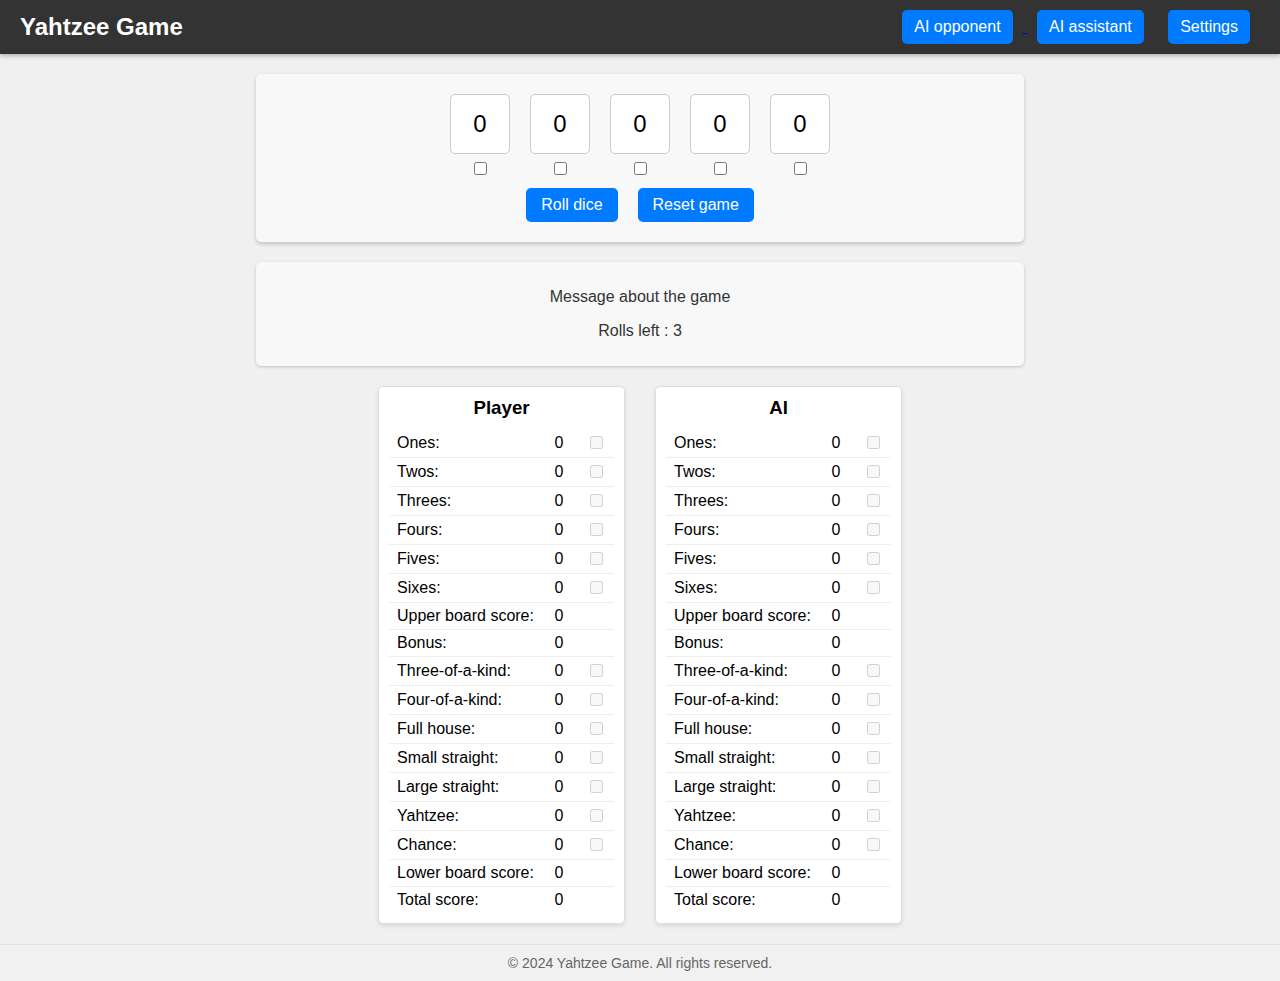
==== index.html @ 6f744615 "First commit" ====
<!DOCTYPE html>
<html lang="en">
<head>
    <meta charset="UTF-8">
    <meta name="viewport" content="width=device-width, initial-scale=1.0">
    <title>Yahtzee Game</title>
    <link rel="stylesheet" href="css/styles.css">
</head>
<body>
    <div class="navbar">
        <h1>Yahtzee Game</h1>
        <div class="navbar-buttons">
            <a href='index.html'><button id="aiOpponent">AI opponent</button>
            <a href='assistant.html'><button id="aiAssistant">AI assistant</button></a>
            <button id="settingsBtn">Settings</button>
        </div>
    </div>
    <div id="settingsPanel" class="settings-panel">
        <h2>AI Settings</h2>
        <label for="numSimulations">Number of Simulations:</label>
        <input type="number" id="numSimulations" value="1000">
        <label for="depth">Simulation Depth:</label>
        <input type="number" id="depth" value="100">
        <label for="uctCValue">UCT C value:</label>
        <input type="number" id="uctCValue" value="1.414">
        <label for="pruningFactor">Pruning factor:</label>
        <input type="number" id="pruningFactor" value="0">
        <label for="pruningThreshold">Pruning threshold:</label>
        <input type="number" id="pruningThreshold" value="0">
    </div>
    <div class="game-container">
        <div class="dice-container">
            <div class="dice-box" id="dice1">
                <div class="dice">1</div>
                <input type="checkbox" class="hold-dice" id="hold1">
            </div>
            <div class="dice-box" id="dice2">
                <div class="dice">1</div>
                <input type="checkbox" class="hold-dice" id="hold2">
            </div>
            <div class="dice-box" id="dice3">
                <div class="dice">4</div>
                <input type="checkbox" class="hold-dice" id="hold3">
            </div>
            <div class="dice-box" id="dice4">
                <div class="dice">6</div>
                <input type="checkbox" class="hold-dice" id="hold4">
            </div>
            <div class="dice-box" id="dice5">
                <div class="dice">6</div>
                <input type="checkbox" class="hold-dice" id="hold5">
            </div>
        </div>
        <div class="buttons-container">
            <button id="rollDiceBtn">Roll dice</button>
            <button id="resetGameBtn">Reset game</button>
        </div>
    </div>
    <div class="message-container">
        <p id="gameMessage">Message about the game</p>
        <p id="remainingRolls">Rolls left : 3</p>
    </div>
    <div class="scoreboards-container">
        <div class="scoreboard" id="playerScoreboard">
            <h3>Player</h3>
            <table>
                <tbody>
                    <tr><td>Ones:</td><td><span class="score-output">0</span></td><td><input type="checkbox" name="ones" class="score-checkbox"></td></tr>
                    <tr><td>Twos:</td><td><span class="score-output">0</span></td><td><input type="checkbox" name="twos" class="score-checkbox"></td></tr>
                    <tr><td>Threes:</td><td><span class="score-output">0</span></td><td><input type="checkbox" name="threes" class="score-checkbox"></td></tr>
                    <tr><td>Fours:</td><td><span class="score-output">0</span></td><td><input type="checkbox" name="fours" class="score-checkbox"></td></tr>
                    <tr><td>Fives:</td><td><span class="score-output">0</span></td><td><input type="checkbox" name="fives" class="score-checkbox"></td></tr>
                    <tr><td>Sixes:</td><td><span class="score-output">0</span></td><td><input type="checkbox" name="sixes" class="score-checkbox"></td></tr>
                    <tr><td>Upper board score:</td><td id="upperScore"><span class="score-output">0</span></td><td></td></tr>
                    <tr><td>Bonus:</td><td id="bonus"><span>0</span class="score-output"></td><td></td></tr>
                    <tr><td>Three-of-a-kind:</td><td><span class="score-output">0</span></td><td><input type="checkbox" name="three_of_a_kind" class="score-checkbox"></td></tr>
                    <tr><td>Four-of-a-kind:</td><td><span class="score-output">0</span></td><td><input type="checkbox" name="four_of_a_kind" class="score-checkbox"></td></tr>
                    <tr><td>Full house:</td><td><span class="score-output">0</span></td><td><input type="checkbox" name="full_house" class="score-checkbox"></td></tr>
                    <tr><td>Small straight:</td><td><span class="score-output">0</span></td><td><input type="checkbox" name="small_straight" class="score-checkbox"></td></tr>
                    <tr><td>Large straight:</td><td><span class="score-output">0</span></td><td><input type="checkbox" name="large_straight" class="score-checkbox"></td></tr>
                    <tr><td>Yahtzee:</td><td><span class="score-output">0</span></td><td><input type="checkbox" name="yahtzee" class="score-checkbox"></td></tr>
                    <tr><td>Chance:</td><td><span class="score-output">0</span></td><td><input type="checkbox" name="chance" class="score-checkbox"></td></tr>
                    <tr><td>Lower board score:</td><td id="lowerScore"><span class="score-output">0</span></td><td></td></tr>
                    <tr><td>Total score:</td><td id="totalScore"><span class="score-output">0</span></td><td></td></tr>
                </tbody>
            </table>
        </div>
        <div class="scoreboard" id="aiScoreboard">
            <h3>AI</h3>
            <table>
                <tbody>
                    <tr><td>Ones:</td><td><span class="score-output">0</span></td><td><input type="checkbox" name="ones" class="score-checkbox"></td></tr>
                    <tr><td>Twos:</td><td><span class="score-output">0</span></td><td><input type="checkbox" name="twos" class="score-checkbox"></td></tr>
                    <tr><td>Threes:</td><td><span class="score-output">0</span></td><td><input type="checkbox" name="threes" class="score-checkbox"></td></tr>
                    <tr><td>Fours:</td><td><span class="score-output">0</span></td><td><input type="checkbox" name="fours" class="score-checkbox"></td></tr>
                    <tr><td>Fives:</td><td><span class="score-output">0</span></td><td><input type="checkbox" name="fives" class="score-checkbox"></td></tr>
                    <tr><td>Sixes:</td><td><span class="score-output">0</span></td><td><input type="checkbox" name="sixes" class="score-checkbox"></td></tr>
                    <tr><td>Upper board score:</td><td id="upperScore"><span class="score-output">0</span></td><td></td></tr>
                    <tr><td>Bonus:</td><td id="bonus"><span>0</span class="score-output"></td><td></td></tr>
                    <tr><td>Three-of-a-kind:</td><td><span class="score-output">0</span></td><td><input type="checkbox" name="three_of_a_kind" class="score-checkbox"></td></tr>
                    <tr><td>Four-of-a-kind:</td><td><span class="score-output">0</span></td><td><input type="checkbox" name="four_of_a_kind" class="score-checkbox"></td></tr>
                    <tr><td>Full house:</td><td><span class="score-output">0</span></td><td><input type="checkbox" name="full_house" class="score-checkbox"></td></tr>
                    <tr><td>Small straight:</td><td><span class="score-output">0</span></td><td><input type="checkbox" name="small_straight" class="score-checkbox"></td></tr>
                    <tr><td>Large straight:</td><td><span class="score-output">0</span></td><td><input type="checkbox" name="large_straight" class="score-checkbox"></td></tr>
                    <tr><td>Yahtzee:</td><td><span class="score-output">0</span></td><td><input type="checkbox" name="yahtzee" class="score-checkbox"></td></tr>
                    <tr><td>Chance:</td><td><span class="score-output">0</span></td><td><input type="checkbox" name="chance" class="score-checkbox"></td></tr>
                    <tr><td>Lower board score:</td><td id="lowerScore"><span class="score-output">0</span></td><td></td></tr>
                    <tr><td>Total score:</td><td id="totalScore"><span class="score-output">0</span></td><td></td></tr>
                </tbody>
            </table>
        </div>
    </div>
    <footer class="game-footer">
        <p>© 2024 Yahtzee Game. All rights reserved.</p>
    </footer>
    <script src="scripts/opponent.js" type="module"></script>
</body>
</html>
---- css/styles.css ----
/* Apply box-sizing to all elements */
*, *::before, *::after {
    box-sizing: border-box;
}

body, html {
    margin: 0;
    padding: 0;
    font-family: Arial, sans-serif;
    background-color: #f0f0f0;
}

.navbar {
    width: 100%;  /* Ensures the navbar takes up exactly the width of the viewport */
    background-color: #333;  /* Dark color for the navbar */
    color: white;
    padding: 10px 20px;
    box-shadow: 0 2px 4px rgba(0,0,0,0.25);
    display: flex;
    justify-content: space-between;
    align-items: center;
}

.navbar h1 {
    margin: 0;
    font-size: 24px;  /* Large enough to be readable */
}

.navbar-buttons button {
    padding: 8px 12px;
    margin-left: 10px;  /* Space between buttons */
    background-color: #007bff;  /* Blue color for buttons */
    border: none;
    border-radius: 5px;
    color: white;
    cursor: pointer;
}

.navbar-buttons button:hover {
    background-color: #0056b3;  /* Darker blue on hover */
}

.game-container {
    background-color: #f8f8f8; /* Light gray background for the container */
    padding: 20px;
    margin: 20px auto; /* Top and bottom margin with auto horizontal margins */
    box-shadow: 0 2px 4px rgba(0,0,0,0.2); /* Subtle shadow for depth */
    border-radius: 5px; /* Rounded corners for aesthetics */
    text-align: center; /* Centering content */
    width: 60%; /* Adjust width to preferred size, here set to 50% of the viewport */
    max-width: 800px; /* Maximum width limit */
}

.dice-container {
    display: flex;
    justify-content: center;
    margin-bottom: 10px; /* Maintained space between dice and buttons */
}

.dice-box {
    display: flex;
    flex-direction: column; /* Aligns items vertically */
    align-items: center; /* Centers items horizontally in the box */
    margin: 0 10px; /* Spacing between each dice box */
}

.dice {
    width: 60px; /* Maintains uniform size for all dice */
    height: 60px;
    display: flex;
    align-items: center;
    justify-content: center;
    background-color: #fff; /* White background for each dice */
    border: 1px solid #ccc; /* Border for dice */
    border-radius: 5px; /* Rounded corners for dice */
    font-size: 24px; /* Readable font size */
    margin-bottom: 5px; /* Space between the die and its checkbox */
}

.hold-dice {
    cursor: pointer; /* Indicates that the checkbox is clickable */
}


.buttons-container {
    display: flex;
    justify-content: center; /* Centering buttons horizontally */
}

button {
    padding: 8px 15px;
    margin: 0 10px; /* Space between buttons */
    background-color: #007bff; /* Blue background for buttons */
    color: white;
    border: none;
    border-radius: 5px;
    cursor: pointer; /* Cursor indicates button */
    font-size: 16px; /* Readable font size */
}

button:hover {
    background-color: #0056b3; /* Darker blue on hover */
}

.message-container {
    background-color: #f8f8f8; /* Light gray background for the container */
    padding: 10px 20px;  /* Padding for aesthetics */
    margin: 10px auto;  /* Auto margins for horizontal centering */
    border-radius: 5px;  /* Rounded corners */
    box-shadow: 0 1px 3px rgba(0,0,0,0.2);  /* Subtle shadow for depth */
    font-size: 16px;  /* Larger text for visibility */
    color: #333;  /* Darker text for better readability */
    text-align: center;  /* Center text alignment */
    width: 60%;  /* Match the width of the game container */
    max-width: 800px;  /* Maximum width to align with the game container */
}


.scoreboards-container {
    display: flex;
    justify-content: center;  /* Align scorecards centrally */
    margin: 20px auto;  /* Top and bottom margin with auto horizontal margins */
    max-width: 42.5%;  /* Limiting the max width for better layout control */
    flex-wrap: wrap;  /* Allows scoreboards to wrap on smaller screens */
    gap: 10px;  /* Adds space between scoreboards */
}

.scoreboard {
    flex: 1 1 50px;  /* Each scoreboard can grow and shrink but base at 300px */
    background-color: #fff;
    padding: 10px;
    border: 1px solid #ddd;  /* Lighter border color */
    border-radius: 5px;
    box-shadow: 0 2px 4px rgba(0,0,0,0.1);
    margin: 0 10px;  /* Horizontal margin for spacing */
}

.scoreboard h3 {
    text-align: center;
    margin-top: 0;
    margin-bottom: 10px;  /* Space after the title */
}

.score {
    margin-bottom: 5px;
    font-size: 14px;  /* Smaller font size for a more compact look */
}

.score span {
    float: right;  /* Keeps the score numbers to the right */
    font-weight: bold;
}


.scoreboard table {
    width: 100%;  /* Full width of the scoreboard */
    border-collapse: collapse;  /* Ensures no space between borders */
}

.scoreboard td {
    padding: 4px 8px;  /* Padding inside each cell for spacing */
    border-bottom: 1px solid #eee;  /* Light line between rows for better readability */
}

.scoreboard td:first-child {
    text-align: left;  /* Aligns labels to the left */
    width: 70%;  /* Larger width for categories */
}

.scoreboard td:last-child {
    text-align: right;  /* Aligns numbers to the right */
    font-weight: bold;
}

.scoreboard tr:last-child td {
    border-bottom: none;  /* No border at the bottom of the last row */
}

.game-footer {
    text-align: center;
    padding: 10px 0;
    margin-top: 20px; /* Adds some space between the game content and the footer */
    background-color: #f1f1f1; /* Light grey background */
    color: #666; /* Dark grey text color */
    font-size: 14px; /* Smaller font size for footer text */
    border-top: 1px solid #e0e0e0; /* Light border top for a slight separation */
    width: 100%;
    box-sizing: border-box;
}

footer p {
    margin: 0; /* Removes default margin for clean spacing */
}


.settings-panel {
    width: 250px;
    position: fixed;
    left: -300px; /* Initially hidden */
    top: 0;
    height: 100%;
    background-color: #f9f9f9;
    box-shadow: 2px 0 12px rgba(0,0,0,0.4);
    transition: left 0.3s;
}

.settings-panel h2 {
    padding: 10px;
}

.settings-panel label,
.settings-panel input {
    padding: 10px;
    display: block;
    width: 90%;
    margin: 5px auto;
}

.settings-panel input {
    padding: 5px;
}


.ai-assistant {
    background-color: #fff;
    padding: 10px;
    border-radius: 5px;
    box-shadow: 0 2px 5px rgba(0,0,0,0.1);
    width: 60%;
    max-width: 800px;
    display: flex;
    flex-direction: column;
    align-items: center;
}



.ai-assistant h3 {
    text-align: center;
    color: #333;
}

.action-details {
    background-color: #f8f8f8;
    border: 1px solid #ddd;
    padding: 10px;
    margin: 5px 0;
    width: 100%;
    border-radius: 5px;
    box-shadow: 0 1px 3px rgba(0,0,0,0.1);
}

#bestActionsContainer, #histogramContainer {
    width: 100%;
}

#histogramContainer h4,

#bestActionsContainer h4 {
    margin-bottom: 10px;
    text-align: center;
}

#histogramContainer {
    display: block;
    max-width: 100%; 
    height: 100%; 
    padding: 10px;
    box-sizing: border-box; 
}

#outcomeHistogram {
    width: 100% !important; /* Force the canvas to fill the container */
    height: 350px !important; /* Adjust height automatically */
    display: block; /* Avoid inline default of canvas */
}

.hidden {
    display: none; /* Hide elements not active */
}

.active {
    background-color: #f0f0f0; /* Light grey background for the active element */
    border-left: 5px solid #007bff; /* Blue left border for active element */
}
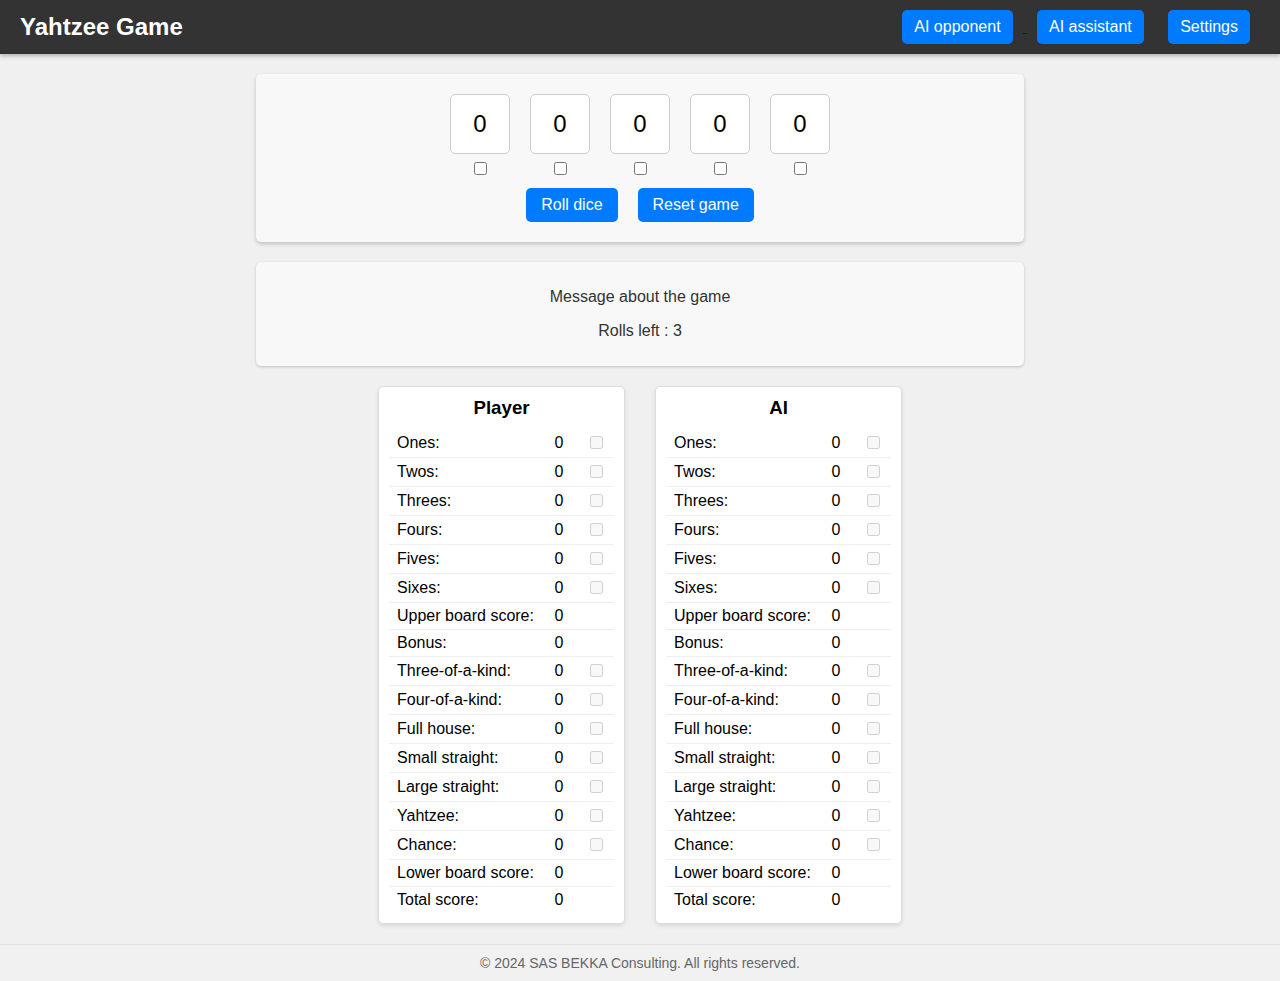
==== commit e4a6cb0a: "Update index.html" ====
--- a/index.html
+++ b/index.html
@@ -111,7 +111,7 @@
         </div>
     </div>
     <footer class="game-footer">
-        <p>© 2024 Yahtzee Game. All rights reserved.</p>
+        <p>© 2024 SAS BEKKA Consulting. All rights reserved.</p>
     </footer>
     <script src="scripts/opponent.js" type="module"></script>
 </body>
